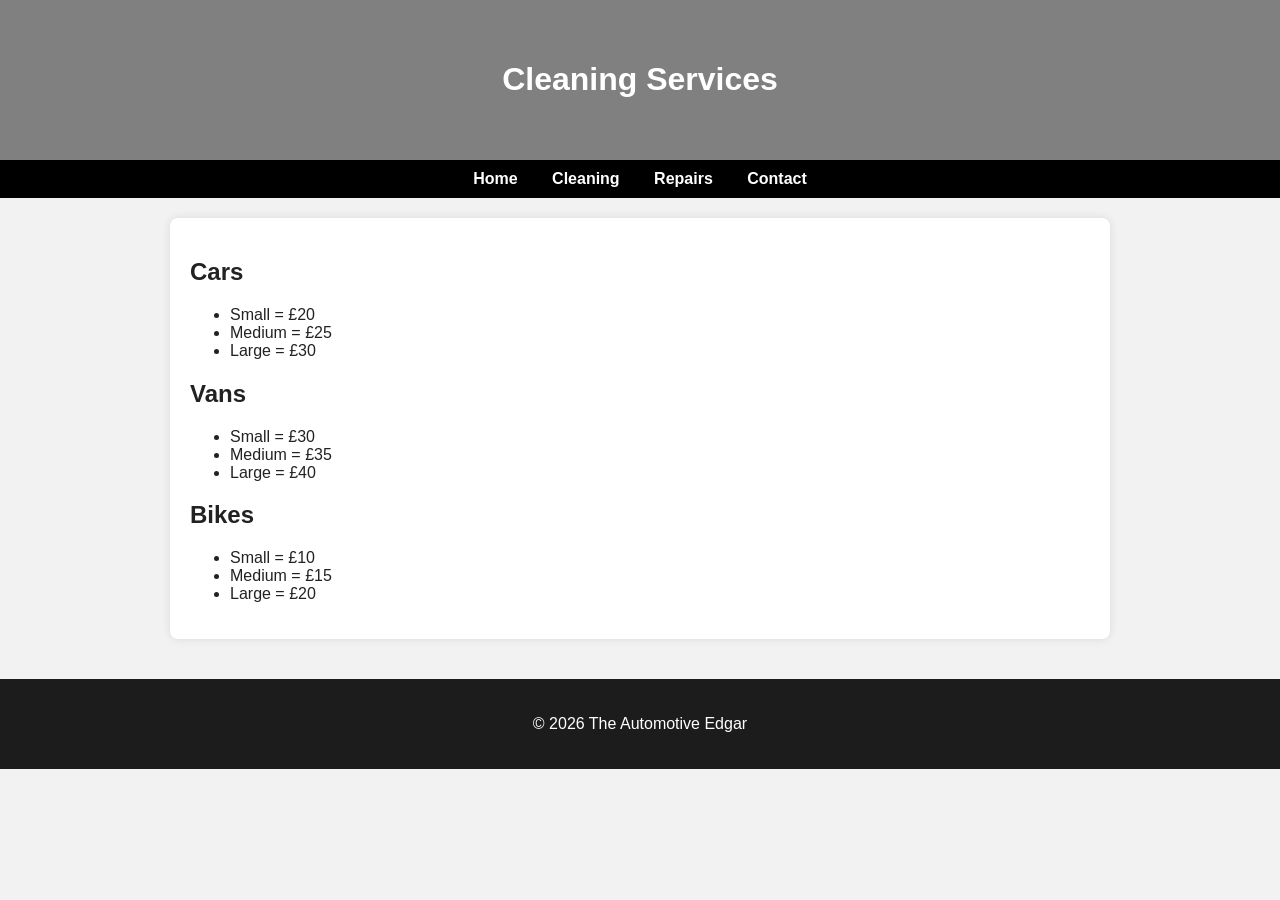
==== cleaning.html @ 6501a9cd "Add files via upload" ====
<!DOCTYPE html>
<html lang="en">
<head>
  <meta charset="UTF-8">
  <title>Cleaning Services</title>
  <link rel="stylesheet" href="style.css">
</head>
<body>

<header>
  <h1>Cleaning Services</h1>
</header>

<nav>
  <a href="index.html">Home</a>
  <a href="cleaning.html">Cleaning</a>
  <a href="repairs.html">Repairs</a>
  <a href="contact.html">Contact</a>
</nav>

<section>
  <h2>Cars</h2>
  <ul>
    <li>Small = £20</li>
    <li>Medium = £25</li>
    <li>Large = £30</li>
  </ul>

  <h2>Vans</h2>
  <ul>
    <li>Small = £30</li>
    <li>Medium = £35</li>
    <li>Large = £40</li>
  </ul>

  <h2>Bikes</h2>
  <ul>
    <li>Small = £10</li>
    <li>Medium = £15</li>
    <li>Large = £20</li>
  </ul>
</section>

<footer>
  <p>&copy; 2026 The Automotive Edgar</p>
</footer>

</body>
</html>
---- style.css ----
body {
  font-family: Arial, sans-serif;
  margin: 0;
  background-color: #f2f2f2;
  color: #222;
}

header {
  background-color: #808080;
  color: #fff;
  padding: 40px 20px;
  text-align: center;
}

header img {
  max-width: 550px;
  border-radius: 8px;
  margin-bottom: 15px;
}

nav {
  background-color: #000;
  text-align: center;
  padding: 10px 0;
}

nav a {
  color: #fff;
  margin: 0 15px;
  text-decoration: none;
  font-weight: bold;
}

nav a:hover {
  color: #f4b400;
}

section {
  background-color: #fff;
  margin: 20px auto;
  padding: 20px;
  max-width: 900px;
  border-radius: 8px;
  box-shadow: 0 0 10px rgba(0,0,0,0.1);
}

.gallery {
  display: flex;
  gap: 10px;
  flex-wrap: wrap;
}

.gallery img {
  width: 30%;
  border-radius: 8px;
}

footer {
  background-color: #1c1c1c;
  color: #fff;
  text-align: center;
  padding: 20px;
  margin-top: 40px;
}
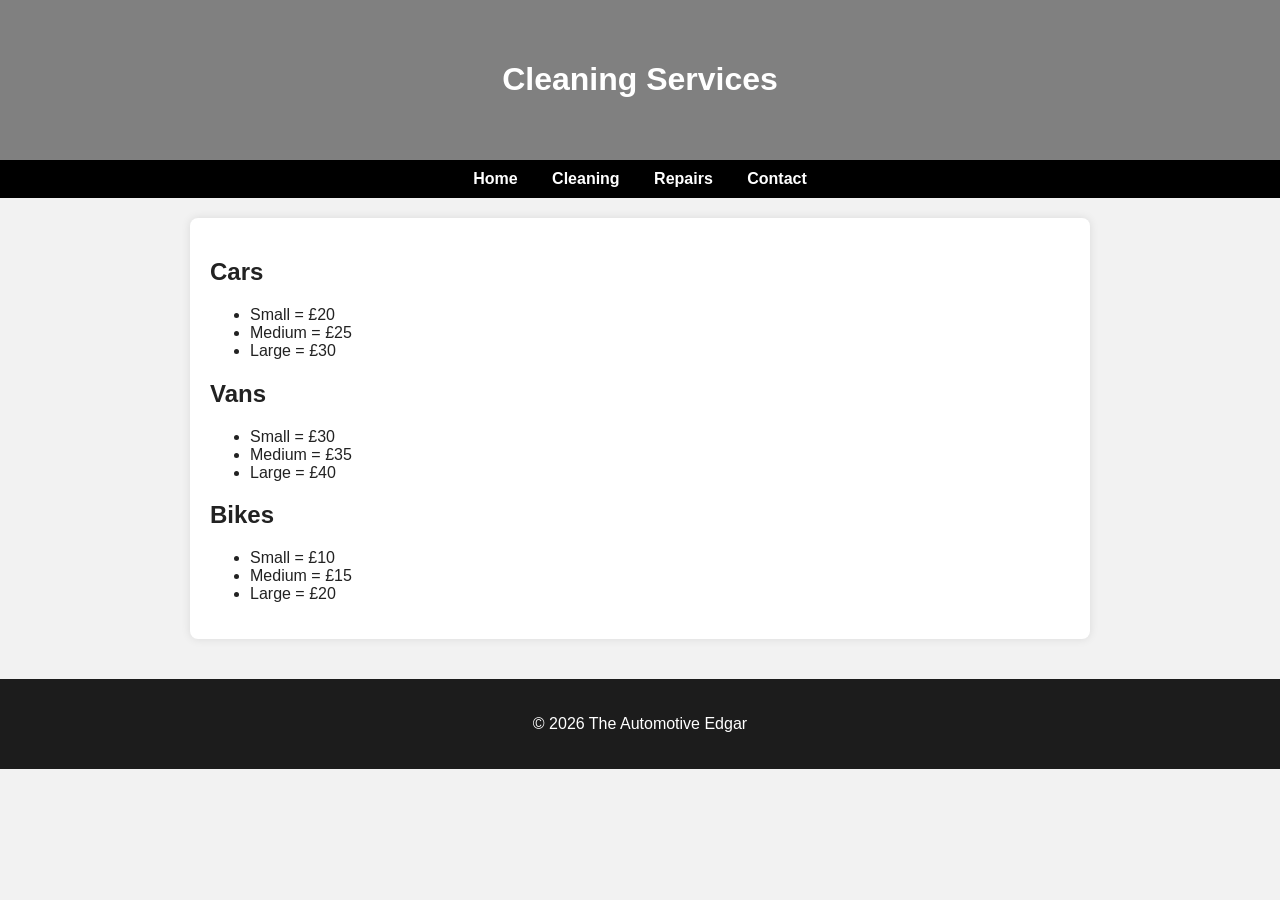
==== commit 5889f6f7: "cleaning.html" ====
--- a/cleaning.html
+++ b/cleaning.html
@@ -2,6 +2,7 @@
 <html lang="en">
 <head>
   <meta charset="UTF-8">
+  <meta name="viewport" content="width=device-width, initial-scale=1.0">
   <title>Cleaning Services</title>
   <link rel="stylesheet" href="style.css">
 </head>
@@ -46,4 +47,4 @@
 </footer>
 
 </body>
-</html>+</html>
--- a/style.css
+++ b/style.css
@@ -13,7 +13,9 @@
 }
 
 header img {
+  width: 100%;
   max-width: 550px;
+  height: auto;
   border-radius: 8px;
   margin-bottom: 15px;
 }
@@ -40,8 +42,10 @@
   margin: 20px auto;
   padding: 20px;
   max-width: 900px;
+  width: 90%;
   border-radius: 8px;
   box-shadow: 0 0 10px rgba(0,0,0,0.1);
+  box-sizing: border-box;
 }
 
 .gallery {
@@ -61,4 +65,25 @@
   text-align: center;
   padding: 20px;
   margin-top: 40px;
-}+}
+
+/* Mobile fixes only */
+@media (max-width: 768px) {
+
+  body {
+    overflow-x: hidden;
+  }
+
+  .gallery img {
+    width: 100%;
+  }
+
+  section {
+    width: 95%;
+  }
+
+  header h1 {
+    font-size: 1.5rem;
+  }
+
+}
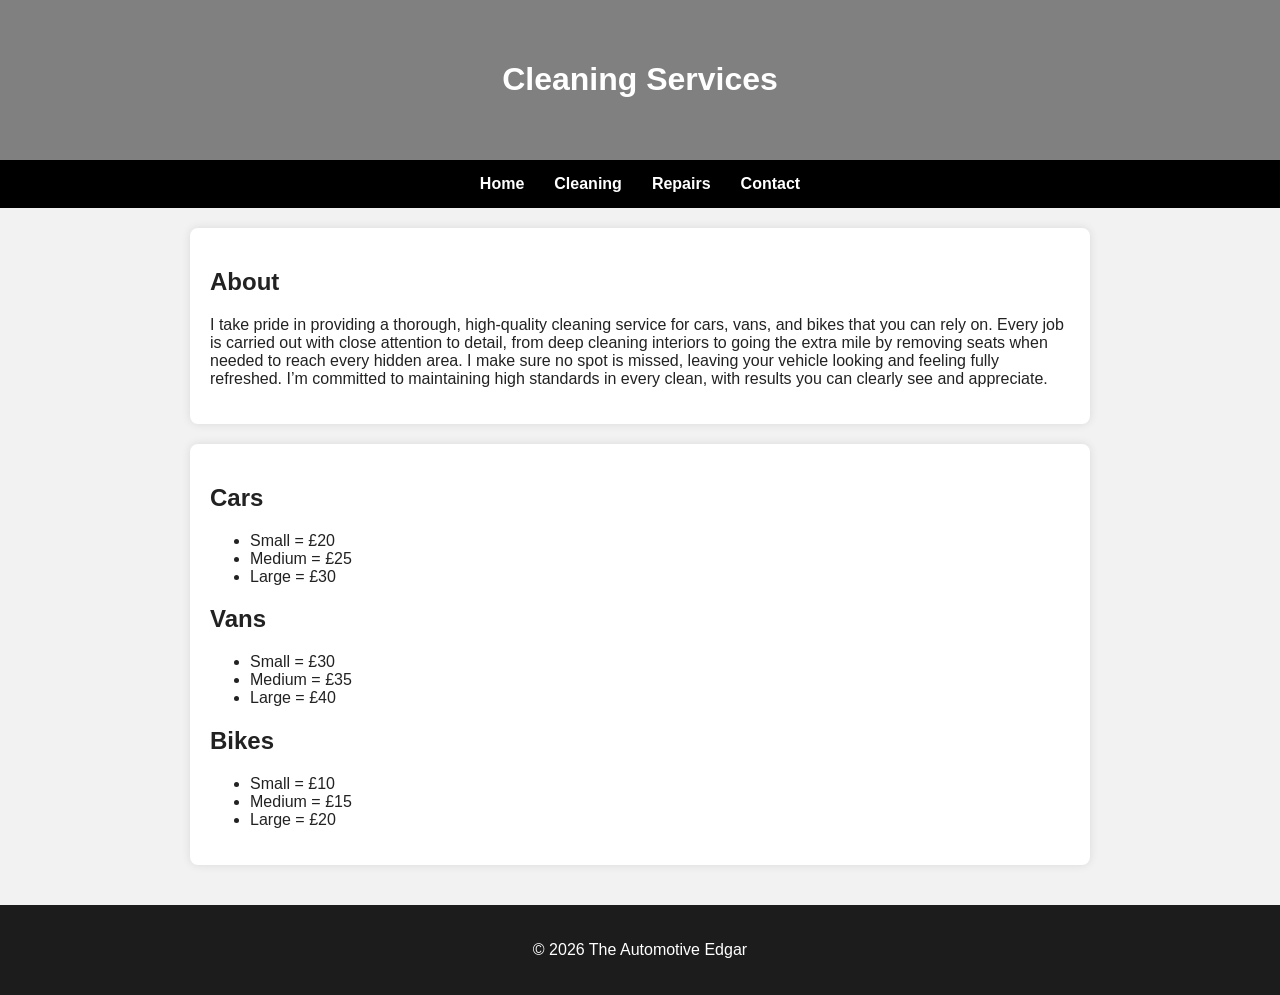
==== commit c4825d8a: "cleaning.html" ====
--- a/cleaning.html
+++ b/cleaning.html
@@ -18,6 +18,18 @@
   <a href="repairs.html">Repairs</a>
   <a href="contact.html">Contact</a>
 </nav>
+
+<section>
+  <h2>About</h2>
+  <p>
+    I take pride in providing a thorough, high-quality cleaning service for cars,
+	vans, and bikes that you can rely on. Every job is carried out with close attention
+	to detail, from deep cleaning interiors to going the extra mile by removing seats when
+	needed to reach every hidden area. I make sure no spot is missed, leaving your vehicle looking
+	and feeling fully refreshed. I’m committed to maintaining high standards in every clean, with results
+	you can clearly see and appreciate.
+  </p>
+</section>
 
 <section>
   <h2>Cars</h2>
--- a/style.css
+++ b/style.css
@@ -1,6 +1,18 @@
+* {
+  box-sizing: border-box;
+  max-width: 100%;
+}
+
+html,
+body {
+  width: 100%;
+  overflow-x: hidden;
+  margin: 0;
+  padding: 0;
+}
+
 body {
   font-family: Arial, sans-serif;
-  margin: 0;
   background-color: #f2f2f2;
   color: #222;
 }
@@ -22,15 +34,19 @@
 
 nav {
   background-color: #000;
-  text-align: center;
-  padding: 10px 0;
+  display: flex;
+  justify-content: center;
+  flex-wrap: wrap;
+  gap: 10px;
+  padding: 10px;
 }
 
 nav a {
   color: #fff;
-  margin: 0 15px;
   text-decoration: none;
   font-weight: bold;
+  padding: 5px 10px;
+  text-align: center;
 }
 
 nav a:hover {
@@ -41,21 +57,22 @@
   background-color: #fff;
   margin: 20px auto;
   padding: 20px;
+  width: 90%;
   max-width: 900px;
-  width: 90%;
   border-radius: 8px;
   box-shadow: 0 0 10px rgba(0,0,0,0.1);
-  box-sizing: border-box;
 }
 
 .gallery {
   display: flex;
+  flex-wrap: wrap;
   gap: 10px;
-  flex-wrap: wrap;
+  justify-content: center;
 }
 
 .gallery img {
   width: 30%;
+  min-width: 250px;
   border-radius: 8px;
 }
 
@@ -67,23 +84,47 @@
   margin-top: 40px;
 }
 
-/* Mobile fixes only */
+/* Prevent text stretching page */
+li,
+p,
+a,
+h1,
+h2,
+h3 {
+  word-wrap: break-word;
+  overflow-wrap: break-word;
+}
+
+/* EXTRA FIX for contact page (email/phone wrapping) */
+section p {
+  overflow-wrap: anywhere;
+  word-break: break-word;
+}
+
+/* MOBILE */
 @media (max-width: 768px) {
 
-  body {
-    overflow-x: hidden;
-  }
-
-  .gallery img {
-    width: 100%;
-  }
-
-  section {
-    width: 95%;
+  header {
+    padding: 25px 15px;
   }
 
   header h1 {
     font-size: 1.5rem;
   }
 
+  nav {
+    flex-direction: column;
+    align-items: center;
+  }
+
+  section {
+    width: 95%;
+    padding: 15px;
+  }
+
+  .gallery img {
+    width: 100%;
+    min-width: 0;
+  }
+
 }
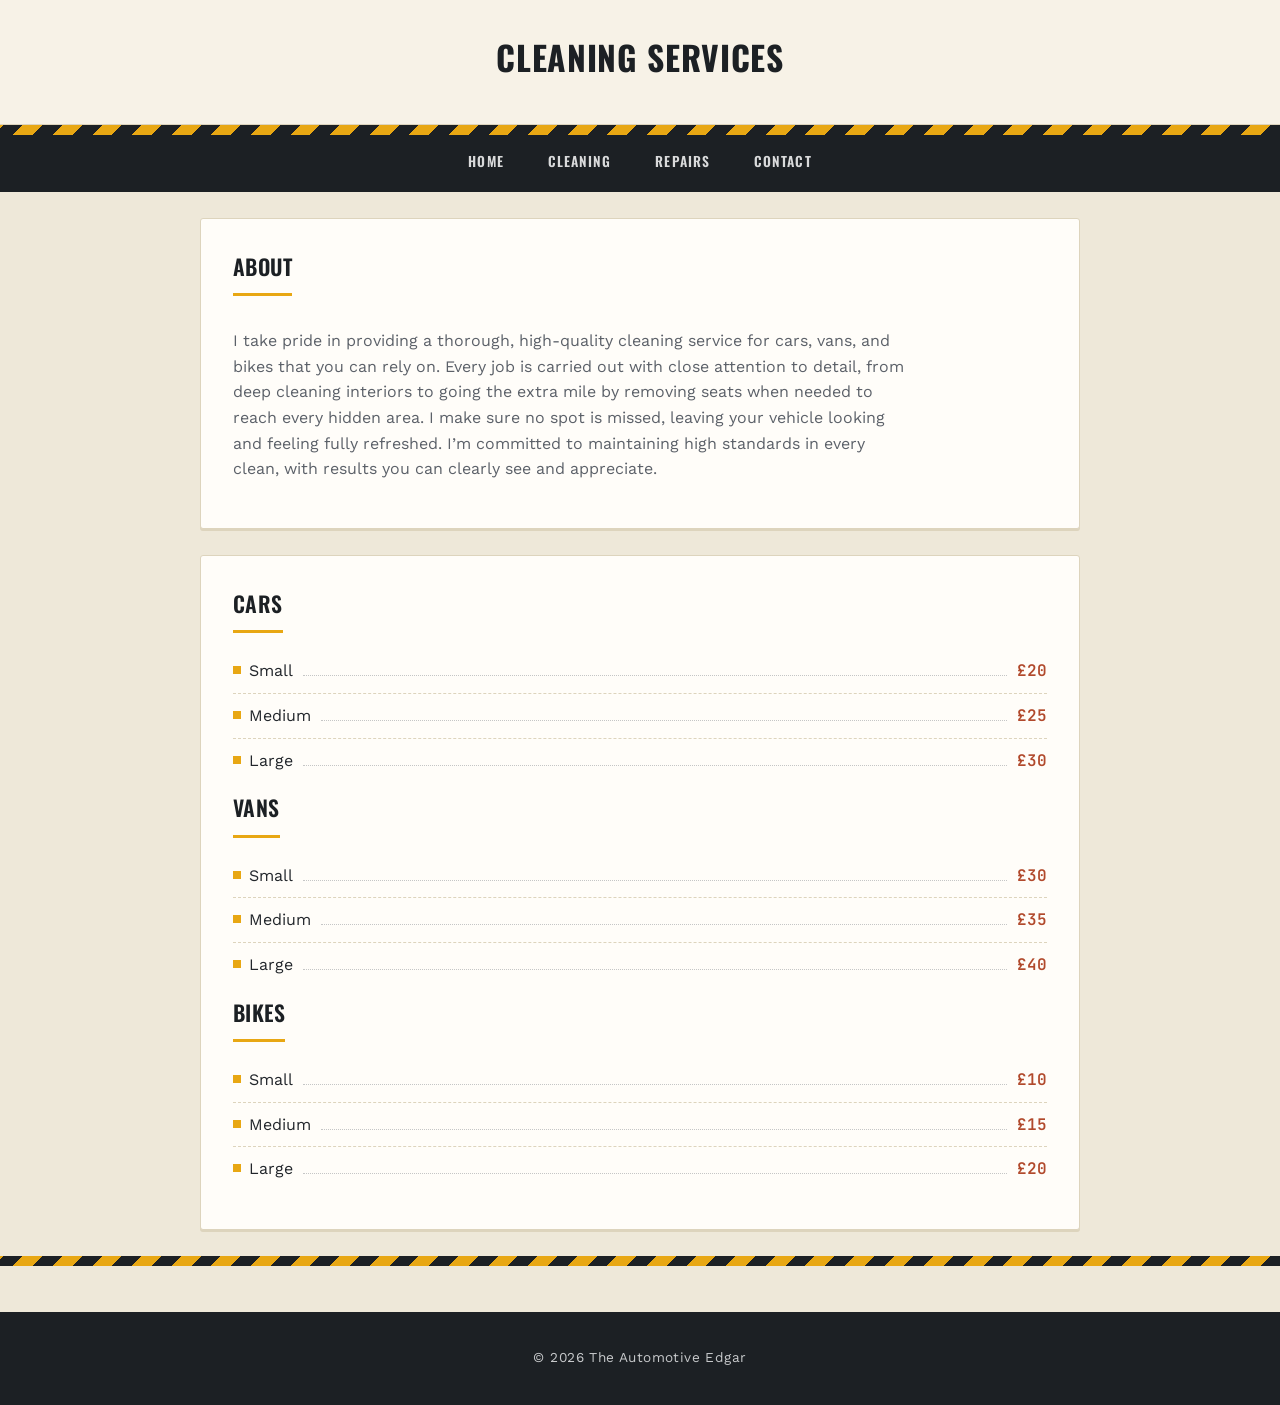
==== commit f84b1e76: "Add files via upload" ====
--- a/cleaning.html
+++ b/cleaning.html
@@ -1,62 +1,67 @@
-<!DOCTYPE html>
-<html lang="en">
-<head>
-  <meta charset="UTF-8">
-  <meta name="viewport" content="width=device-width, initial-scale=1.0">
-  <title>Cleaning Services</title>
-  <link rel="stylesheet" href="style.css">
-</head>
-<body>
-
-<header>
-  <h1>Cleaning Services</h1>
-</header>
-
-<nav>
-  <a href="index.html">Home</a>
-  <a href="cleaning.html">Cleaning</a>
-  <a href="repairs.html">Repairs</a>
-  <a href="contact.html">Contact</a>
-</nav>
-
-<section>
-  <h2>About</h2>
-  <p>
-    I take pride in providing a thorough, high-quality cleaning service for cars,
-	vans, and bikes that you can rely on. Every job is carried out with close attention
-	to detail, from deep cleaning interiors to going the extra mile by removing seats when
-	needed to reach every hidden area. I make sure no spot is missed, leaving your vehicle looking
-	and feeling fully refreshed. I’m committed to maintaining high standards in every clean, with results
-	you can clearly see and appreciate.
-  </p>
-</section>
-
-<section>
-  <h2>Cars</h2>
-  <ul>
-    <li>Small = £20</li>
-    <li>Medium = £25</li>
-    <li>Large = £30</li>
-  </ul>
-
-  <h2>Vans</h2>
-  <ul>
-    <li>Small = £30</li>
-    <li>Medium = £35</li>
-    <li>Large = £40</li>
-  </ul>
-
-  <h2>Bikes</h2>
-  <ul>
-    <li>Small = £10</li>
-    <li>Medium = £15</li>
-    <li>Large = £20</li>
-  </ul>
-</section>
-
-<footer>
-  <p>&copy; 2026 The Automotive Edgar</p>
-</footer>
-
-</body>
-</html>
+<!DOCTYPE html>
+<html lang="en">
+<head>
+  <meta charset="UTF-8">
+  <meta name="viewport" content="width=device-width, initial-scale=1.0">
+  <title>Cleaning Services</title>
+  <link rel="stylesheet" href="style.css">
+</head>
+<body>
+
+<header>
+  <h1>Cleaning Services</h1>
+</header>
+
+<div class="hazard-strip" aria-hidden="true"></div>
+
+<nav>
+  <div class="nav-inner">
+    <a href="index.html">Home</a>
+    <a href="cleaning.html">Cleaning</a>
+    <a href="repairs.html">Repairs</a>
+    <a href="contact.html">Contact</a>
+  </div>
+</nav>
+
+<section>
+  <h2>About</h2>
+  <p>
+    I take pride in providing a thorough, high-quality cleaning service for cars,
+	vans, and bikes that you can rely on. Every job is carried out with close attention
+	to detail, from deep cleaning interiors to going the extra mile by removing seats when
+	needed to reach every hidden area. I make sure no spot is missed, leaving your vehicle looking
+	and feeling fully refreshed. I’m committed to maintaining high standards in every clean, with results
+	you can clearly see and appreciate.
+  </p>
+</section>
+
+<section>
+  <h2>Cars</h2>
+  <ul>
+    <li><span class="item-name">Small</span><span class="item-sep"></span><span class="item-price">£20</span></li>
+    <li><span class="item-name">Medium</span><span class="item-sep"></span><span class="item-price">£25</span></li>
+    <li><span class="item-name">Large</span><span class="item-sep"></span><span class="item-price">£30</span></li>
+  </ul>
+
+  <h2>Vans</h2>
+  <ul>
+    <li><span class="item-name">Small</span><span class="item-sep"></span><span class="item-price">£30</span></li>
+    <li><span class="item-name">Medium</span><span class="item-sep"></span><span class="item-price">£35</span></li>
+    <li><span class="item-name">Large</span><span class="item-sep"></span><span class="item-price">£40</span></li>
+  </ul>
+
+  <h2>Bikes</h2>
+  <ul>
+    <li><span class="item-name">Small</span><span class="item-sep"></span><span class="item-price">£10</span></li>
+    <li><span class="item-name">Medium</span><span class="item-sep"></span><span class="item-price">£15</span></li>
+    <li><span class="item-name">Large</span><span class="item-sep"></span><span class="item-price">£20</span></li>
+  </ul>
+</section>
+
+<div class="hazard-strip" aria-hidden="true"></div>
+<footer>
+  <p>&copy; 2026 The Automotive Edgar</p>
+</footer>
+
+</body>
+</html>
--- a/style.css
+++ b/style.css
@@ -1,130 +1,368 @@
-* {
-  box-sizing: border-box;
-  max-width: 100%;
-}
-
-html,
-body {
-  width: 100%;
-  overflow-x: hidden;
-  margin: 0;
-  padding: 0;
-}
-
-body {
-  font-family: Arial, sans-serif;
-  background-color: #f2f2f2;
-  color: #222;
-}
-
-header {
-  background-color: #808080;
-  color: #fff;
-  padding: 40px 20px;
-  text-align: center;
-}
-
-header img {
-  width: 100%;
-  max-width: 550px;
-  height: auto;
-  border-radius: 8px;
-  margin-bottom: 15px;
-}
-
-nav {
-  background-color: #000;
-  display: flex;
-  justify-content: center;
-  flex-wrap: wrap;
-  gap: 10px;
-  padding: 10px;
-}
-
-nav a {
-  color: #fff;
-  text-decoration: none;
-  font-weight: bold;
-  padding: 5px 10px;
-  text-align: center;
-}
-
-nav a:hover {
-  color: #f4b400;
-}
-
-section {
-  background-color: #fff;
-  margin: 20px auto;
-  padding: 20px;
-  width: 90%;
-  max-width: 900px;
-  border-radius: 8px;
-  box-shadow: 0 0 10px rgba(0,0,0,0.1);
-}
-
-.gallery {
-  display: flex;
-  flex-wrap: wrap;
-  gap: 10px;
-  justify-content: center;
-}
-
-.gallery img {
-  width: 30%;
-  min-width: 250px;
-  border-radius: 8px;
-}
-
-footer {
-  background-color: #1c1c1c;
-  color: #fff;
-  text-align: center;
-  padding: 20px;
-  margin-top: 40px;
-}
-
-/* Prevent text stretching page */
-li,
-p,
-a,
-h1,
-h2,
-h3 {
-  word-wrap: break-word;
-  overflow-wrap: break-word;
-}
-
-/* EXTRA FIX for contact page (email/phone wrapping) */
-section p {
-  overflow-wrap: anywhere;
-  word-break: break-word;
-}
-
-/* MOBILE */
-@media (max-width: 768px) {
-
-  header {
-    padding: 25px 15px;
-  }
-
-  header h1 {
-    font-size: 1.5rem;
-  }
-
-  nav {
-    flex-direction: column;
-    align-items: center;
-  }
-
-  section {
-    width: 95%;
-    padding: 15px;
-  }
-
-  .gallery img {
-    width: 100%;
-    min-width: 0;
-  }
-
-}
+/* =========================================================
+   The Automotive Edgar — stylesheet
+   Palette: workshop paper + hazard amber + ink charcoal
+   ========================================================= */
+
+@import url('https://fonts.googleapis.com/css2?family=Oswald:wght@500;600;700&family=Work+Sans:wght@400;500;600&family=JetBrains+Mono:wght@500;600&display=swap');
+
+:root {
+  --ink: #1c2024;
+  --steel: #2b323a;
+  --paper: #f7f2e7;
+  --card: #fffdf9;
+  --page-bg: #eee8d9;
+  --amber: #e8a713;
+  --amber-dark: #c68a0a;
+  --rust: #b1492c;
+  --text: #22262b;
+  --text-soft: #5c6169;
+  --line: #ddd4bd;
+}
+
+* {
+  box-sizing: border-box;
+  max-width: 100%;
+}
+
+html, body {
+  width: 100%;
+  overflow-x: hidden;
+  margin: 0;
+  padding: 0;
+}
+
+body {
+  font-family: 'Work Sans', Arial, sans-serif;
+  background-color: var(--page-bg);
+  color: var(--text);
+  line-height: 1.6;
+}
+
+h1, h2, h3 {
+  font-family: 'Oswald', Arial, sans-serif;
+  color: var(--ink);
+  letter-spacing: 0.02em;
+  margin-top: 0;
+}
+
+/* ---------- Hazard stripe (signature motif) ---------- */
+.hazard-strip {
+  height: 10px;
+  width: 100%;
+  background: repeating-linear-gradient(
+    -45deg,
+    var(--ink),
+    var(--ink) 14px,
+    var(--amber) 14px,
+    var(--amber) 28px
+  );
+}
+
+/* ---------- Header ---------- */
+header {
+  background-color: var(--paper);
+  color: var(--ink);
+  padding: 44px 20px 34px;
+  text-align: center;
+  border-bottom: 1px solid var(--line);
+}
+
+header img {
+  width: 100%;
+  max-width: 420px;
+  height: auto;
+  margin-bottom: 22px;
+}
+
+header h1 {
+  font-size: 2.1rem;
+  font-weight: 700;
+  text-transform: uppercase;
+  max-width: 760px;
+  margin: 0 auto 10px;
+  line-height: 1.25;
+}
+
+header p {
+  font-family: 'JetBrains Mono', monospace;
+  color: var(--rust);
+  font-weight: 600;
+  letter-spacing: 0.06em;
+  text-transform: uppercase;
+  font-size: 0.95rem;
+  margin: 0;
+}
+
+/* Plain page headers (cleaning / repairs / contact) */
+header:has(h1):not(:has(img)) {
+  padding: 36px 20px;
+}
+
+/* ---------- Nav ---------- */
+nav {
+  background-color: var(--ink);
+  padding: 0;
+  position: sticky;
+  top: 0;
+  z-index: 10;
+}
+
+.nav-inner {
+  display: flex;
+  justify-content: center;
+  flex-wrap: wrap;
+}
+
+nav a {
+  color: #d9dadb;
+  text-decoration: none;
+  font-family: 'Oswald', Arial, sans-serif;
+  font-weight: 600;
+  text-transform: uppercase;
+  letter-spacing: 0.08em;
+  font-size: 0.85rem;
+  padding: 16px 22px;
+  border-bottom: 3px solid transparent;
+  transition: color 0.15s ease, border-color 0.15s ease, background-color 0.15s ease;
+}
+
+nav a:hover {
+  color: #fff;
+  background-color: var(--steel);
+  border-bottom-color: var(--amber);
+}
+
+/* ---------- Sections / cards ---------- */
+section {
+  background-color: var(--card);
+  margin: 26px auto;
+  padding: 30px 32px;
+  width: 90%;
+  max-width: 880px;
+  border: 1px solid var(--line);
+  border-radius: 3px;
+  box-shadow: 0 2px 0 var(--line);
+}
+
+section h2 {
+  font-size: 1.35rem;
+  text-transform: uppercase;
+  font-weight: 600;
+  padding-bottom: 10px;
+  margin-bottom: 16px;
+  border-bottom: 3px solid var(--amber);
+  display: inline-block;
+}
+
+section p {
+  color: var(--text-soft);
+  max-width: 68ch;
+}
+
+section + section {
+  margin-top: 0;
+}
+
+/* ---------- Price / service lists ---------- */
+section ul {
+  list-style: none;
+  margin: 0 0 8px;
+  padding: 0;
+}
+
+section ul li {
+  display: flex;
+  align-items: baseline;
+  gap: 10px;
+  padding: 9px 0;
+  border-bottom: 1px dashed var(--line);
+  color: var(--text);
+  font-size: 1rem;
+}
+
+section ul li:last-child {
+  border-bottom: none;
+}
+
+section ul li .item-name {
+  position: relative;
+  padding-left: 16px;
+}
+
+section ul li .item-name::before {
+  content: '';
+  position: absolute;
+  left: 0;
+  top: 8px;
+  width: 8px;
+  height: 8px;
+  background-color: var(--amber);
+}
+
+section ul li .item-sep {
+  flex: 1;
+  border-bottom: 1px dotted var(--text-soft);
+  opacity: 0.35;
+  margin-bottom: 5px;
+}
+
+section ul li .item-price {
+  font-family: 'JetBrains Mono', monospace;
+  font-weight: 600;
+  color: var(--rust);
+  white-space: nowrap;
+  text-align: right;
+}
+
+/* ---------- Open times (contact page) ---------- */
+.hours-list li {
+  justify-content: space-between;
+}
+
+.hours-list .day {
+  font-family: 'Oswald', Arial, sans-serif;
+  font-weight: 600;
+  letter-spacing: 0.03em;
+  color: var(--ink);
+}
+
+.hours-list .time {
+  font-family: 'JetBrains Mono', monospace;
+  font-size: 0.92rem;
+  color: var(--text-soft);
+}
+
+.hours-list li.is-open .time {
+  color: var(--rust);
+  font-weight: 600;
+}
+
+.hours-list li.is-closed .time {
+  color: #9aa0a6;
+  text-transform: uppercase;
+  font-size: 0.8rem;
+  letter-spacing: 0.05em;
+}
+
+/* ---------- Contact details ---------- */
+.contact-details p {
+  font-family: 'JetBrains Mono', monospace;
+  font-size: 0.98rem;
+  color: var(--text);
+  display: flex;
+  gap: 8px;
+  margin: 6px 0;
+}
+
+.contact-details strong {
+  font-family: 'Work Sans', Arial, sans-serif;
+  font-weight: 600;
+  color: var(--ink);
+  min-width: 82px;
+}
+
+/* ---------- Gallery ---------- */
+.gallery {
+  display: flex;
+  flex-wrap: wrap;
+  gap: 16px;
+  justify-content: center;
+  padding-top: 4px;
+}
+
+.gallery img {
+  width: 30%;
+  min-width: 230px;
+  aspect-ratio: 4 / 3;
+  object-fit: cover;
+  background: repeating-linear-gradient(
+    -45deg,
+    #e2dbc7,
+    #e2dbc7 12px,
+    #ece6d6 12px,
+    #ece6d6 24px
+  );
+  border: 6px solid #fff;
+  outline: 1px solid var(--line);
+  border-radius: 2px;
+  box-shadow: 0 3px 8px rgba(0,0,0,0.12);
+  transform: rotate(-1.2deg);
+  transition: transform 0.2s ease, box-shadow 0.2s ease;
+}
+
+.gallery img:nth-child(even) {
+  transform: rotate(1.2deg);
+}
+
+.gallery img:hover {
+  transform: rotate(0deg) scale(1.02);
+  box-shadow: 0 6px 16px rgba(0,0,0,0.18);
+}
+
+/* ---------- Footer ---------- */
+footer {
+  background-color: var(--ink);
+  color: #c7c9cb;
+  text-align: center;
+  padding: 22px 20px;
+  margin-top: 46px;
+  font-size: 0.85rem;
+  letter-spacing: 0.03em;
+}
+
+/* Prevent text stretching page */
+li, p, a, h1, h2, h3 {
+  word-wrap: break-word;
+  overflow-wrap: break-word;
+}
+
+/* EXTRA FIX for contact page (email/phone wrapping) */
+section p {
+  overflow-wrap: anywhere;
+  word-break: break-word;
+}
+.contact-details p,
+.hours-list li {
+  overflow-wrap: normal;
+  word-break: normal;
+}
+
+/* ---------- Mobile ---------- */
+@media (max-width: 768px) {
+
+  header {
+    padding: 30px 16px 24px;
+  }
+
+  header img {
+    max-width: 280px;
+  }
+
+  header h1 {
+    font-size: 1.4rem;
+  }
+
+  nav a {
+    padding: 13px 16px;
+    font-size: 0.8rem;
+  }
+
+  section {
+    width: 94%;
+    padding: 22px 18px;
+  }
+
+  section ul li {
+    font-size: 0.94rem;
+  }
+
+  .contact-details strong {
+    min-width: 70px;
+  }
+
+  .gallery img {
+    width: 100%;
+    min-width: 0;
+    transform: none;
+  }
+}
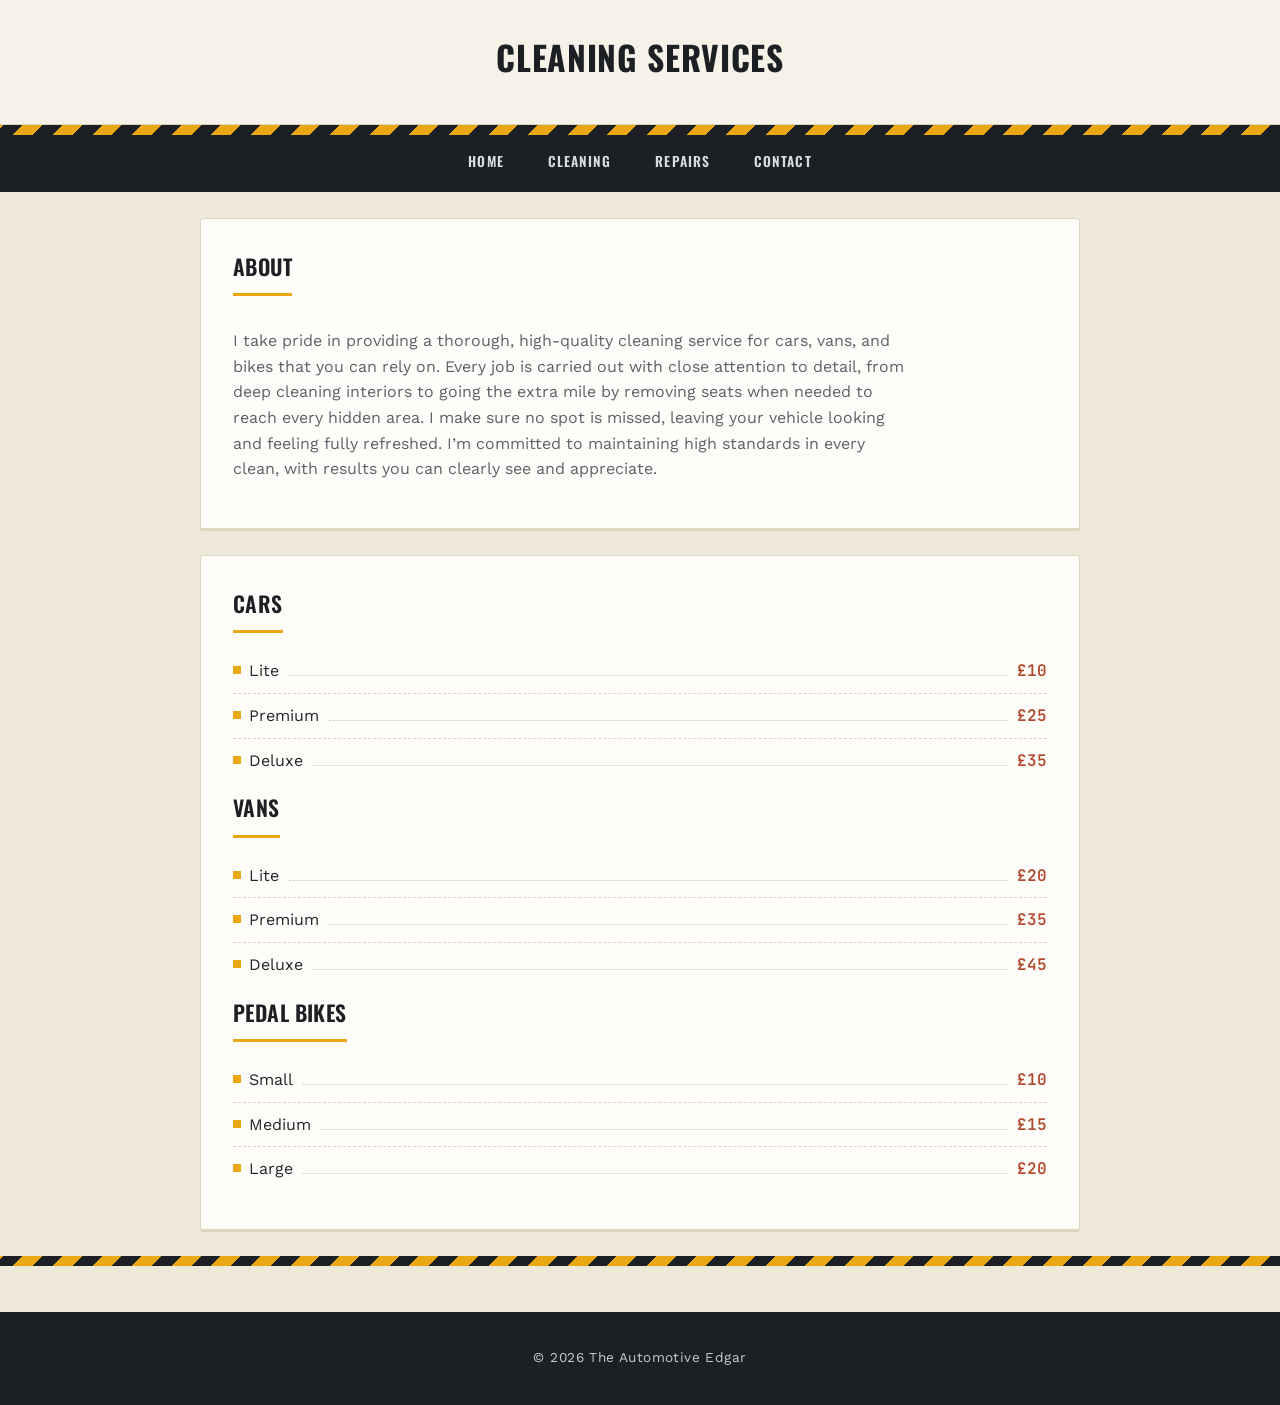
==== commit 231383c8: "cleaning.html" ====
--- a/cleaning.html
+++ b/cleaning.html
@@ -38,19 +38,19 @@
 <section>
   <h2>Cars</h2>
   <ul>
-    <li><span class="item-name">Small</span><span class="item-sep"></span><span class="item-price">£20</span></li>
-    <li><span class="item-name">Medium</span><span class="item-sep"></span><span class="item-price">£25</span></li>
-    <li><span class="item-name">Large</span><span class="item-sep"></span><span class="item-price">£30</span></li>
+    <li><span class="item-name">Lite</span><span class="item-sep"></span><span class="item-price">£10</span></li>
+    <li><span class="item-name">Premium</span><span class="item-sep"></span><span class="item-price">£25</span></li>
+    <li><span class="item-name">Deluxe</span><span class="item-sep"></span><span class="item-price">£35</span></li>
   </ul>
 
   <h2>Vans</h2>
   <ul>
-    <li><span class="item-name">Small</span><span class="item-sep"></span><span class="item-price">£30</span></li>
-    <li><span class="item-name">Medium</span><span class="item-sep"></span><span class="item-price">£35</span></li>
-    <li><span class="item-name">Large</span><span class="item-sep"></span><span class="item-price">£40</span></li>
+    <li><span class="item-name">Lite</span><span class="item-sep"></span><span class="item-price">£20</span></li>
+    <li><span class="item-name">Premium</span><span class="item-sep"></span><span class="item-price">£35</span></li>
+    <li><span class="item-name">Deluxe</span><span class="item-sep"></span><span class="item-price">£45</span></li>
   </ul>
 
-  <h2>Bikes</h2>
+  <h2>Pedal bikes</h2>
   <ul>
     <li><span class="item-name">Small</span><span class="item-sep"></span><span class="item-price">£10</span></li>
     <li><span class="item-name">Medium</span><span class="item-sep"></span><span class="item-price">£15</span></li>
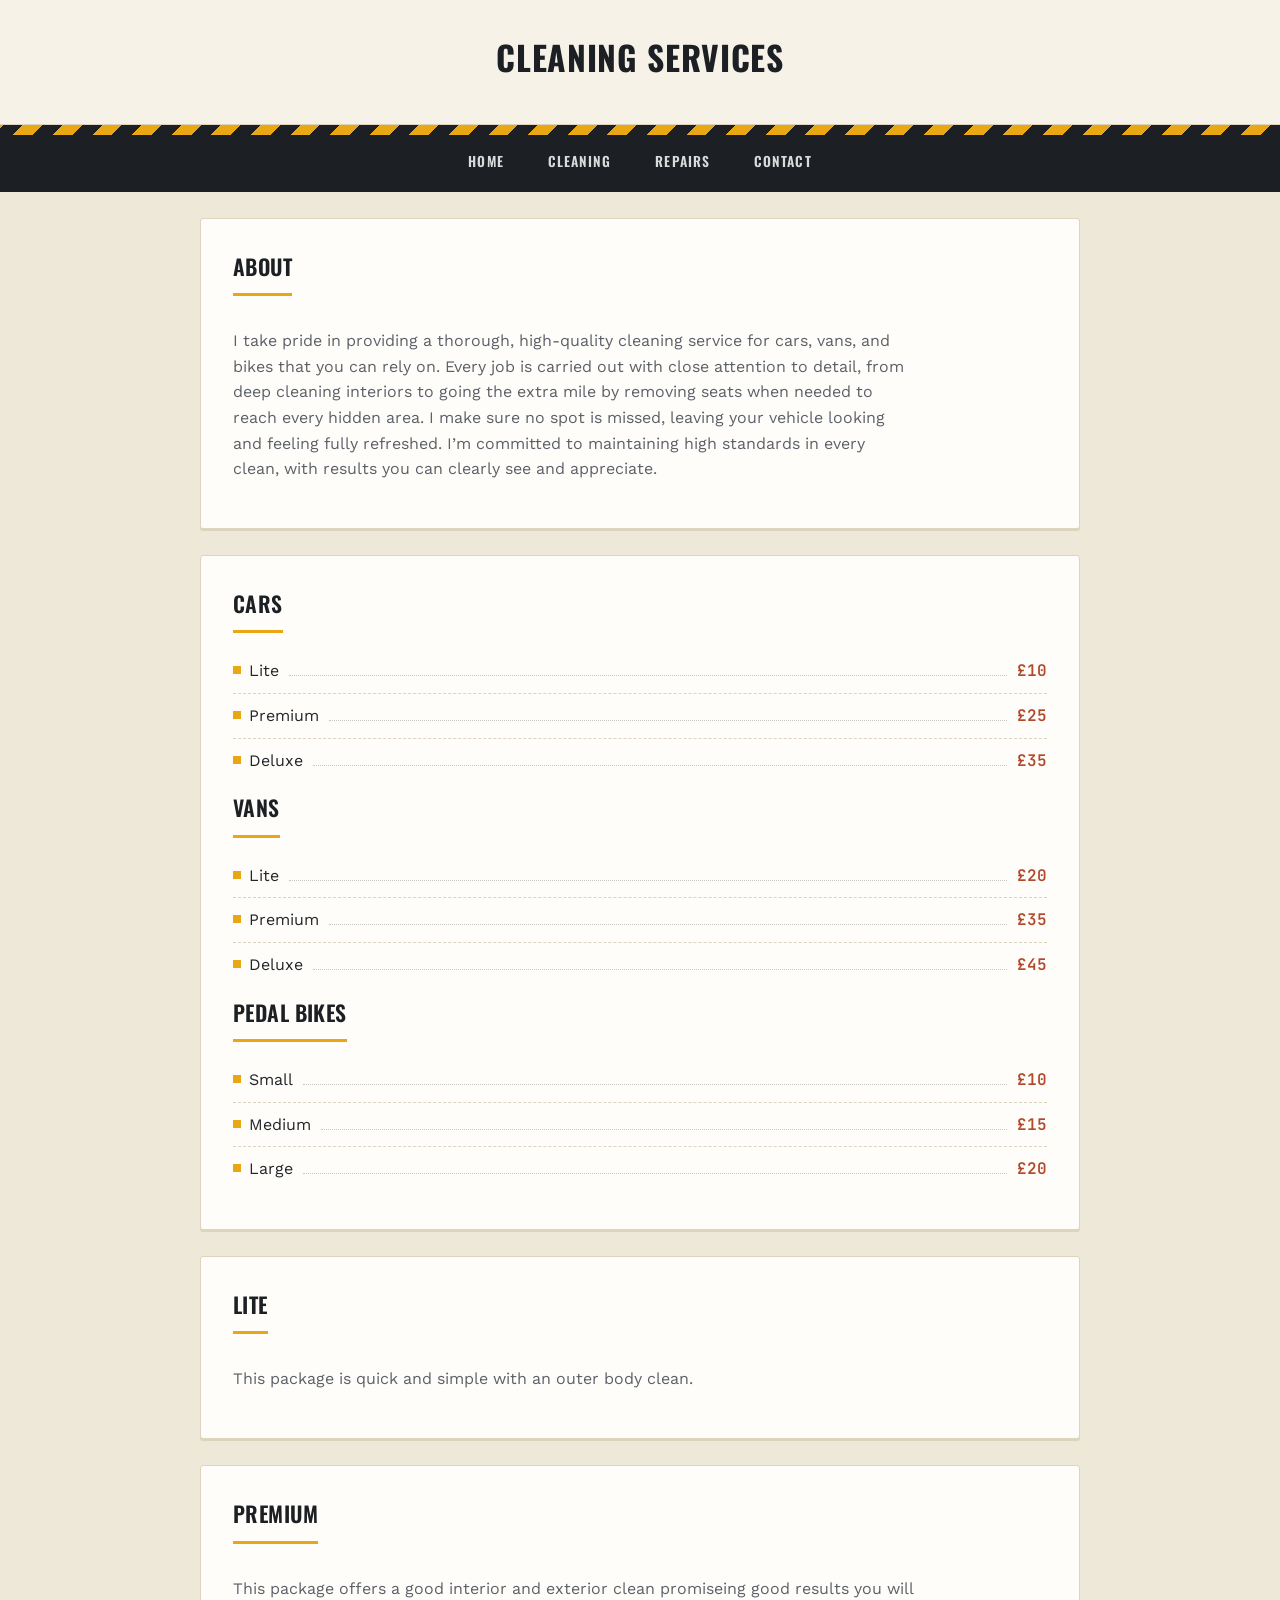
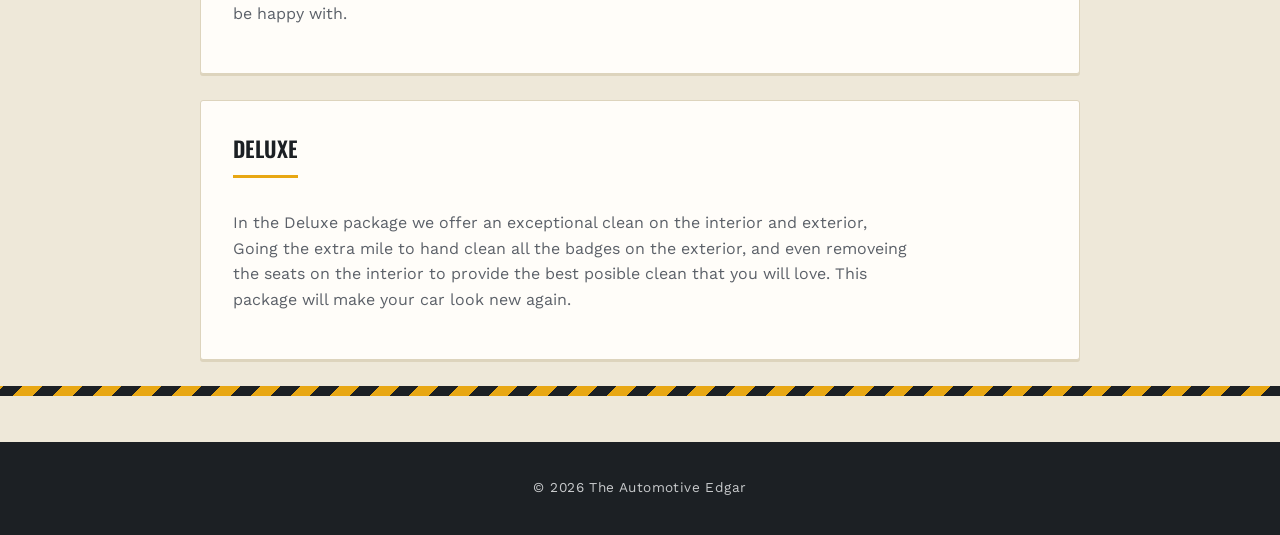
==== commit 065b232d: "cleaning.html" ====
--- a/cleaning.html
+++ b/cleaning.html
@@ -58,6 +58,28 @@
   </ul>
 </section>
 
+<section>
+  <h2>Lite</h2>
+  <p>
+This package is quick and simple with an outer body clean.
+  </p>
+</section>
+
+	<section>
+  <h2>Premium</h2>
+  <p>
+This package offers a good interior and exterior clean promiseing good results you will be happy with. 
+  </p>
+</section>
+
+	<section>
+  <h2>Deluxe</h2>
+  <p>
+In the Deluxe package we offer an exceptional clean on the interior and exterior, Going the extra mile to hand clean all the badges on the exterior,
+and even removeing the seats on the interior to provide the best posible clean that you will love. This package will make your car look new again.
+  </p>
+</section>
+	
 <div class="hazard-strip" aria-hidden="true"></div>
 <footer>
   <p>&copy; 2026 The Automotive Edgar</p>
